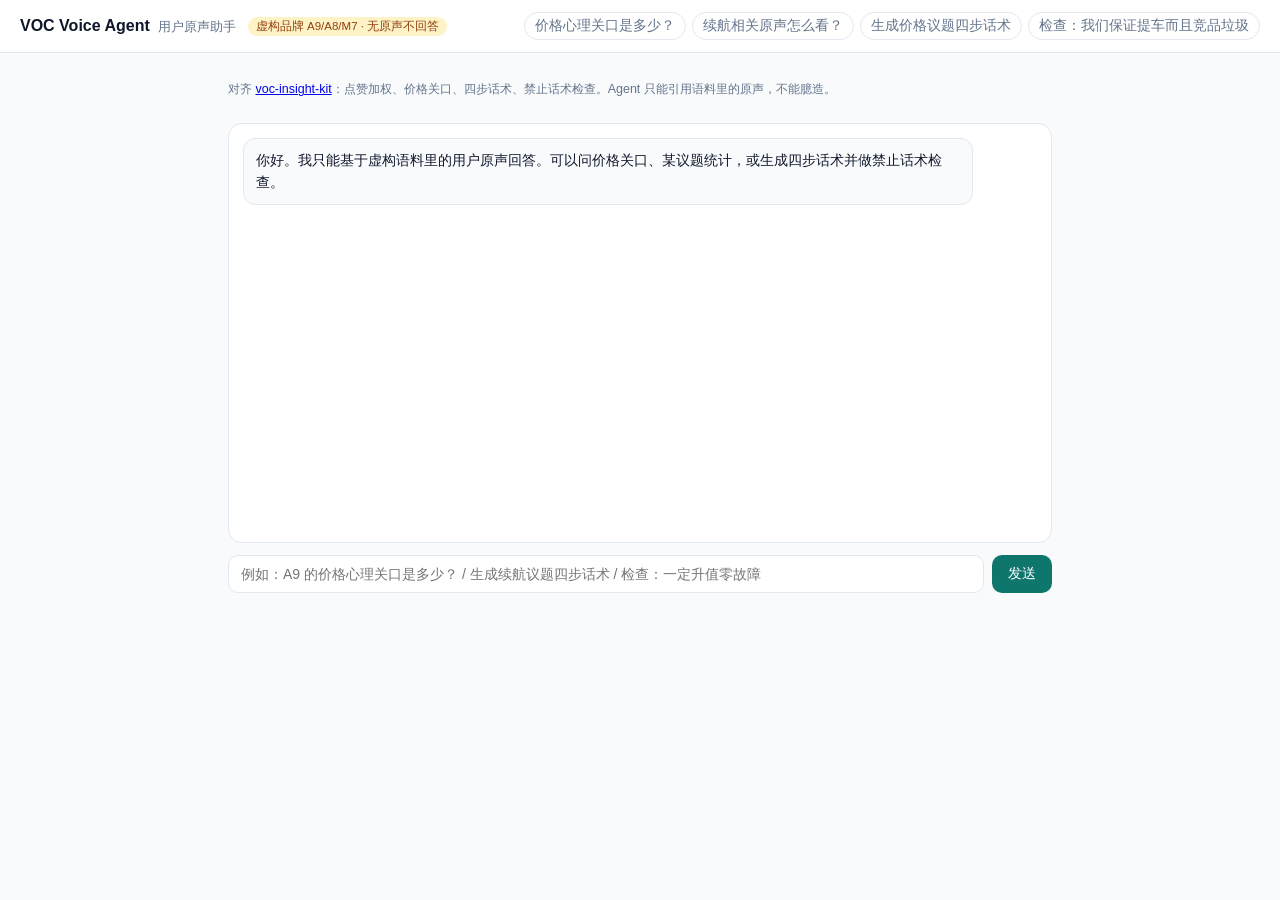
==== index.html @ c072f91a "Initial public replica with synthetic data Co-authored-by: Cursor <cursoragent@cursor.com>" ====
<!DOCTYPE html>
<html lang="zh-CN">
<head>
<meta charset="UTF-8"/>
<meta name="viewport" content="width=device-width, initial-scale=1"/>
<title>VOC Voice Agent · 用户原声助手</title>
<link rel="stylesheet" href="src/style.css"/>
</head>
<body>
<header class="top">
  <div class="brand"><strong>VOC Voice Agent</strong><span>用户原声助手</span></div>
  <span class="badge">虚构品牌 A9/A8/M7 · 无原声不回答</span>
  <div class="chips" id="chips"></div>
</header>
<main>
  <p class="hint">对齐 <a href="https://github.com/annawzhang/voc-insight-kit">voc-insight-kit</a>：点赞加权、价格关口、四步话术、禁止话术检查。Agent 只能引用语料里的原声，不能臆造。</p>
  <div class="log" id="log"></div>
  <form class="composer" id="form">
    <input id="q" placeholder="例如：A9 的价格心理关口是多少？ / 生成续航议题四步话术 / 检查：一定升值零故障" autocomplete="off"/>
    <button type="submit">发送</button>
  </form>
</main>
<script src="src/data.js"></script>
<script src="src/engine.js"></script>
<script src="src/app.js"></script>
</body>
</html>
---- src/style.css ----
:root { --text:#0f172a; --muted:#64748b; --border:#e2e8f0; --accent:#0f766e; --bg:#f8fafc; --user:#ecfdf5; }
* { box-sizing:border-box; }
body { margin:0; font-family:-apple-system,BlinkMacSystemFont,"PingFang SC","Microsoft YaHei",sans-serif; background:var(--bg); color:var(--text); font-size:14px; }
.top { display:flex; align-items:center; gap:12px; padding:12px 20px; background:#fff; border-bottom:1px solid var(--border); flex-wrap:wrap; }
.brand strong { font-size:1rem; } .brand span { color:var(--muted); font-size:0.82rem; margin-left:8px; }
.badge { background:#fef3c7; color:#92400e; border-radius:999px; padding:2px 8px; font-size:0.72rem; }
.chips { display:flex; gap:6px; flex-wrap:wrap; margin-left:auto; }
.chips button { border:1px solid var(--border); background:#fff; border-radius:999px; padding:4px 10px; cursor:pointer; font:inherit; color:var(--muted); }
.chips button:hover { border-color:#99f6e4; color:var(--accent); }
main { max-width:860px; margin:0 auto; padding:16px 18px 40px; display:grid; gap:12px; }
.log { background:#fff; border:1px solid var(--border); border-radius:14px; min-height:420px; padding:14px; display:flex; flex-direction:column; gap:10px; }
.msg { max-width:92%; padding:10px 12px; border-radius:12px; white-space:pre-wrap; line-height:1.55; font-size:0.9rem; }
.msg.user { align-self:flex-end; background:var(--user); }
.msg.bot { align-self:flex-start; background:#f8fafc; border:1px solid var(--border); }
.msg .err { color:#b91c1c; }
.cites { margin-top:8px; padding-top:8px; border-top:1px dashed var(--border); font-size:0.78rem; color:#334155; }
.cites div { margin:4px 0; }
.cites mark { background:#ccfbf1; color:#115e59; padding:0 2px; border-radius:3px; }
.composer { display:flex; gap:8px; }
.composer input { flex:1; border:1px solid var(--border); border-radius:10px; padding:10px 12px; font:inherit; }
.composer button { border:none; background:var(--accent); color:#fff; border-radius:10px; padding:10px 16px; cursor:pointer; font:inherit; }
.hint { color:var(--muted); font-size:0.78rem; }
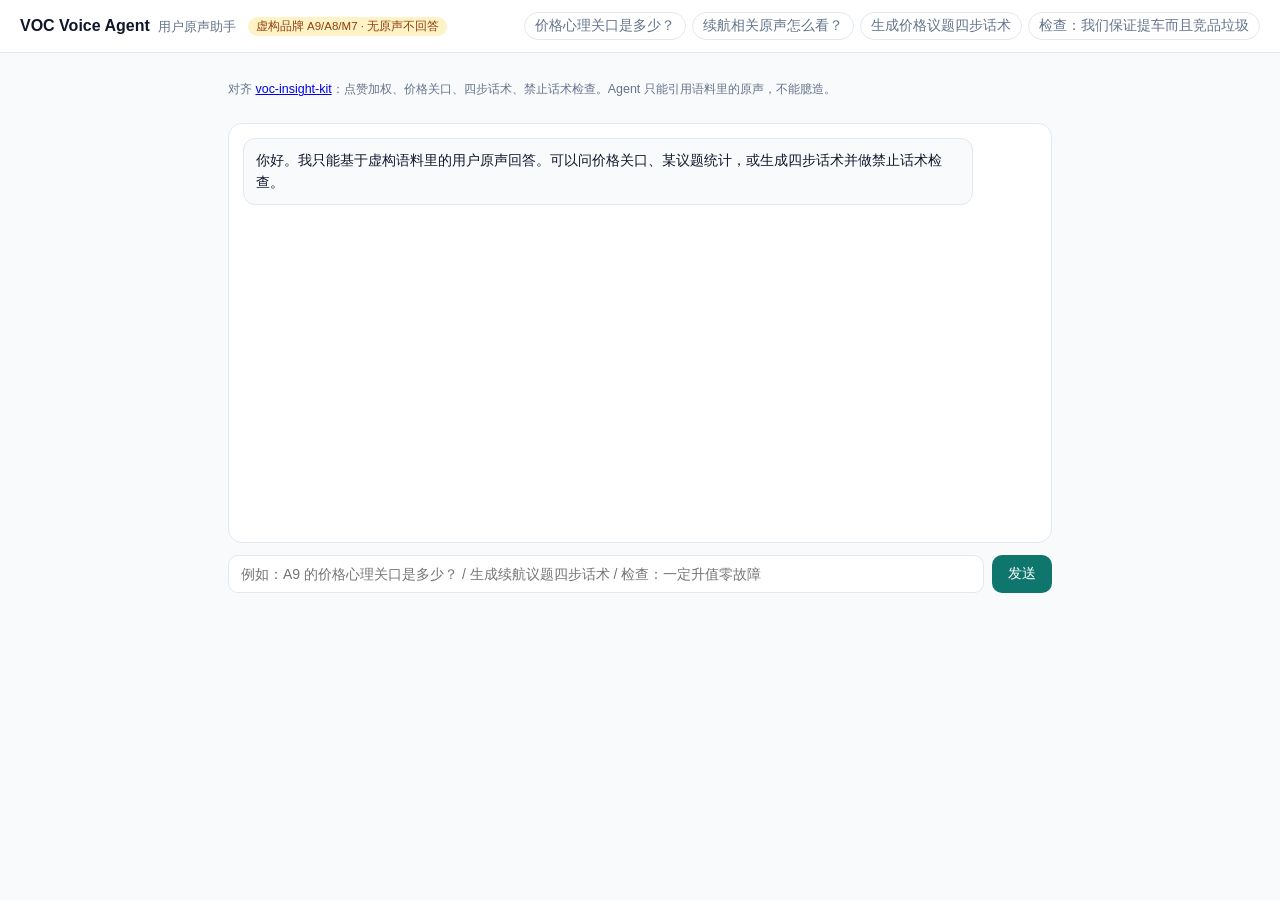
==== commit d4c79566: "Bust Pages cache for engine intent fix Co-authored-by: Cursor <cursoragent@cursor.com>" ====
--- a/index.html
+++ b/index.html
@@ -20,8 +20,8 @@
     <button type="submit">发送</button>
   </form>
 </main>
-<script src="src/data.js"></script>
-<script src="src/engine.js"></script>
-<script src="src/app.js"></script>
+<script src="src/data.js?v=2"></script>
+<script src="src/engine.js?v=2"></script>
+<script src="src/app.js?v=2"></script>
 </body>
 </html>
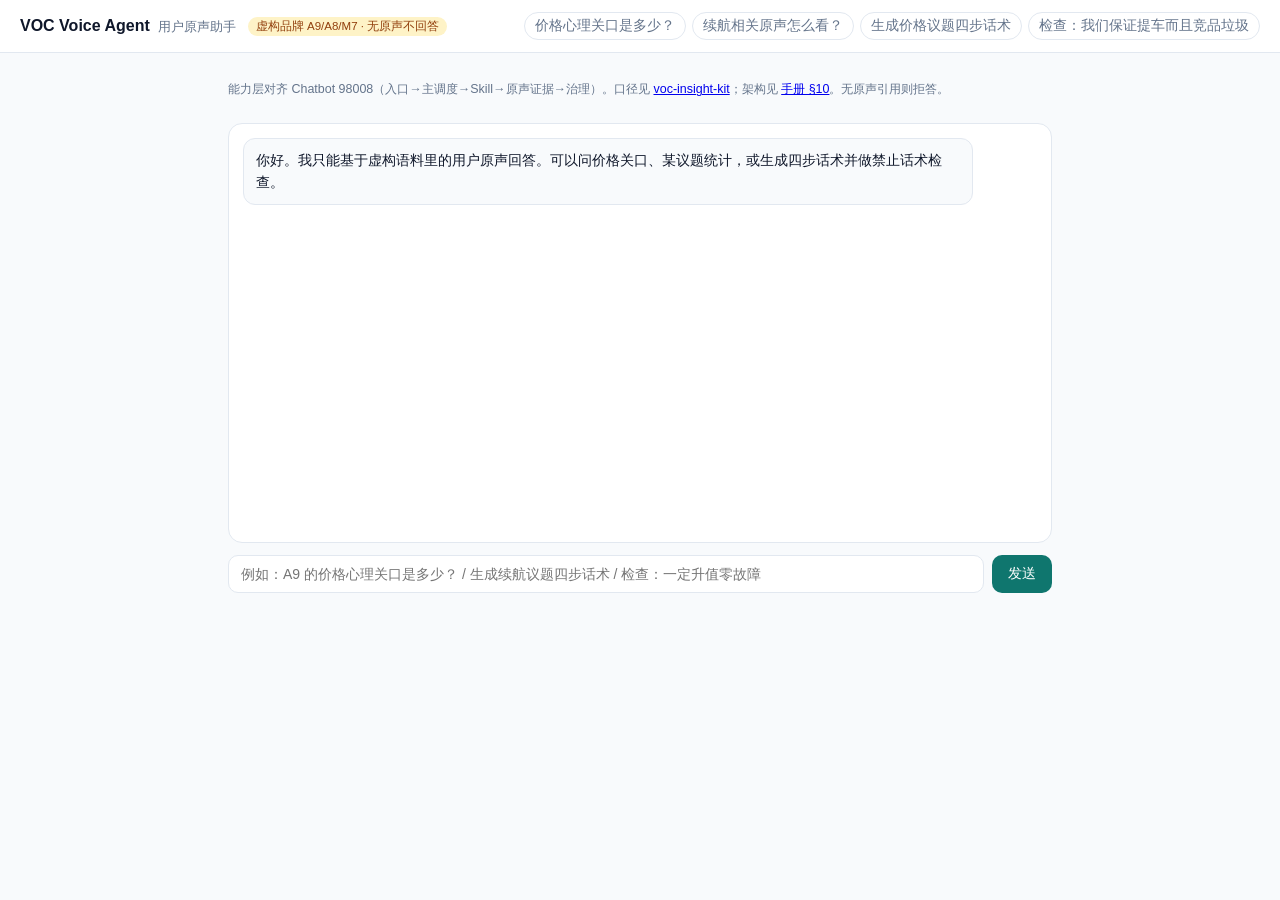
==== commit c41f3337: "Document VOC Agent capability layers parallel to 98008. Co-authored-by: Cursor <cursoragent@cursor.c" ====
--- a/index.html
+++ b/index.html
@@ -13,7 +13,7 @@
   <div class="chips" id="chips"></div>
 </header>
 <main>
-  <p class="hint">对齐 <a href="https://github.com/annawzhang/voc-insight-kit">voc-insight-kit</a>：点赞加权、价格关口、四步话术、禁止话术检查。Agent 只能引用语料里的原声，不能臆造。</p>
+  <p class="hint">能力层对齐 Chatbot 98008（入口→主调度→Skill→原声证据→治理）。口径见 <a href="https://github.com/annawzhang/voc-insight-kit">voc-insight-kit</a>；架构见 <a href="https://annawzhang.github.io/people-product-handbook/sections/10-agent-capability.html">手册 §10</a>。无原声引用则拒答。</p>
   <div class="log" id="log"></div>
   <form class="composer" id="form">
     <input id="q" placeholder="例如：A9 的价格心理关口是多少？ / 生成续航议题四步话术 / 检查：一定升值零故障" autocomplete="off"/>
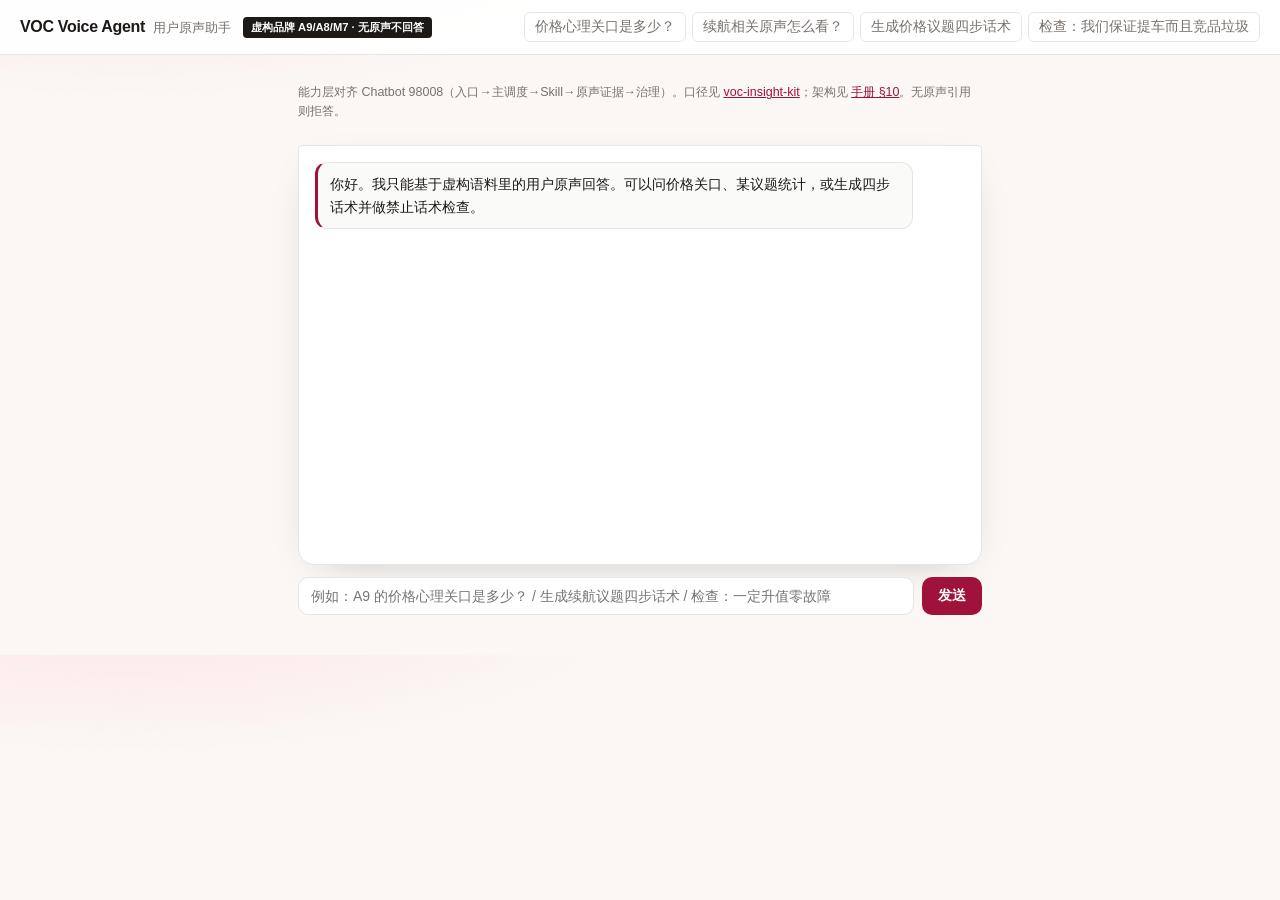
==== commit c8769f6d: "Restyle VOC Agent UI away from shared teal handbook look. Co-authored-by: Cursor <cursoragent@cursor" ====
--- a/index.html
+++ b/index.html
@@ -4,7 +4,7 @@
 <meta charset="UTF-8"/>
 <meta name="viewport" content="width=device-width, initial-scale=1"/>
 <title>VOC Voice Agent · 用户原声助手</title>
-<link rel="stylesheet" href="src/style.css"/>
+<link rel="stylesheet" href="src/style.css?v=3"/>
 </head>
 <body>
 <header class="top">
--- a/src/style.css
+++ b/src/style.css
@@ -1,22 +1,72 @@
-:root { --text:#0f172a; --muted:#64748b; --border:#e2e8f0; --accent:#0f766e; --bg:#f8fafc; --user:#ecfdf5; }
-* { box-sizing:border-box; }
-body { margin:0; font-family:-apple-system,BlinkMacSystemFont,"PingFang SC","Microsoft YaHei",sans-serif; background:var(--bg); color:var(--text); font-size:14px; }
-.top { display:flex; align-items:center; gap:12px; padding:12px 20px; background:#fff; border-bottom:1px solid var(--border); flex-wrap:wrap; }
-.brand strong { font-size:1rem; } .brand span { color:var(--muted); font-size:0.82rem; margin-left:8px; }
-.badge { background:#fef3c7; color:#92400e; border-radius:999px; padding:2px 8px; font-size:0.72rem; }
-.chips { display:flex; gap:6px; flex-wrap:wrap; margin-left:auto; }
-.chips button { border:1px solid var(--border); background:#fff; border-radius:999px; padding:4px 10px; cursor:pointer; font:inherit; color:var(--muted); }
-.chips button:hover { border-color:#99f6e4; color:var(--accent); }
-main { max-width:860px; margin:0 auto; padding:16px 18px 40px; display:grid; gap:12px; }
-.log { background:#fff; border:1px solid var(--border); border-radius:14px; min-height:420px; padding:14px; display:flex; flex-direction:column; gap:10px; }
-.msg { max-width:92%; padding:10px 12px; border-radius:12px; white-space:pre-wrap; line-height:1.55; font-size:0.9rem; }
-.msg.user { align-self:flex-end; background:var(--user); }
-.msg.bot { align-self:flex-start; background:#f8fafc; border:1px solid var(--border); }
-.msg .err { color:#b91c1c; }
-.cites { margin-top:8px; padding-top:8px; border-top:1px dashed var(--border); font-size:0.78rem; color:#334155; }
-.cites div { margin:4px 0; }
-.cites mark { background:#ccfbf1; color:#115e59; padding:0 2px; border-radius:3px; }
-.composer { display:flex; gap:8px; }
-.composer input { flex:1; border:1px solid var(--border); border-radius:10px; padding:10px 12px; font:inherit; }
-.composer button { border:none; background:var(--accent); color:#fff; border-radius:10px; padding:10px 16px; cursor:pointer; font:inherit; }
-.hint { color:var(--muted); font-size:0.78rem; }
+:root {
+  --text: #1c1917;
+  --muted: #78716c;
+  --border: #e7e5e4;
+  --accent: #9f1239;
+  --accent-soft: #fff1f2;
+  --bg: #faf7f5;
+  --user: #fff1f2;
+  --bot: #1c1917;
+}
+* { box-sizing: border-box; }
+body {
+  margin: 0;
+  font-family: "PingFang SC", "Hiragino Sans GB", "Microsoft YaHei", sans-serif;
+  background:
+    radial-gradient(ellipse 80% 50% at 10% -10%, #ffe4e6 0%, transparent 50%),
+    var(--bg);
+  color: var(--text);
+  font-size: 14px;
+}
+.top {
+  display: flex; align-items: center; gap: 12px; padding: 12px 20px;
+  background: rgba(255,255,255,0.92); border-bottom: 1px solid var(--border);
+  flex-wrap: wrap; backdrop-filter: blur(8px);
+}
+.brand strong { font-size: 1rem; letter-spacing: -0.02em; }
+.brand span { color: var(--muted); font-size: 0.82rem; margin-left: 8px; }
+.badge {
+  background: #1c1917; color: #fafaf9; border-radius: 4px;
+  padding: 3px 8px; font-size: 0.7rem; font-weight: 600;
+}
+.chips { display: flex; gap: 6px; flex-wrap: wrap; margin-left: auto; }
+.chips button {
+  border: 1px solid var(--border); background: #fff; border-radius: 6px;
+  padding: 5px 10px; cursor: pointer; font: inherit; color: var(--muted);
+}
+.chips button:hover { border-color: var(--accent); color: var(--accent); background: var(--accent-soft); }
+main { max-width: 720px; margin: 0 auto; padding: 16px 18px 40px; display: grid; gap: 12px; }
+.hint { color: var(--muted); font-size: 0.78rem; line-height: 1.5; }
+.hint a { color: var(--accent); }
+.log {
+  background: #fff; border: 1px solid var(--border); border-radius: 4px 4px 16px 16px;
+  min-height: 420px; padding: 16px; display: flex; flex-direction: column; gap: 12px;
+  box-shadow: 0 12px 40px -24px rgba(28,25,23,0.35);
+}
+.msg {
+  max-width: 92%; padding: 10px 12px; border-radius: 12px;
+  white-space: pre-wrap; line-height: 1.55; font-size: 0.9rem;
+}
+.msg.user { align-self: flex-end; background: var(--user); border: 1px solid #fecdd3; }
+.msg.bot {
+  align-self: flex-start; background: #fafaf9; border: 1px solid var(--border);
+  border-left: 3px solid var(--accent);
+}
+.msg .err { color: #9f1239; font-weight: 600; }
+.cites {
+  margin-top: 8px; padding-top: 8px; border-top: 1px dashed var(--border);
+  font-size: 0.78rem; color: #44403c;
+  font-family: "Songti SC", "Noto Serif SC", Georgia, serif;
+}
+.cites div { margin: 4px 0; }
+.cites mark { background: #ffe4e6; color: #9f1239; padding: 0 3px; border-radius: 2px; font-family: inherit; }
+.composer { display: flex; gap: 8px; }
+.composer input {
+  flex: 1; border: 1px solid var(--border); border-radius: 10px;
+  padding: 10px 12px; font: inherit; background: #fff;
+}
+.composer input:focus { outline: 2px solid #fecdd3; border-color: var(--accent); }
+.composer button {
+  border: none; background: var(--accent); color: #fff; border-radius: 10px;
+  padding: 10px 16px; cursor: pointer; font: inherit; font-weight: 600;
+}
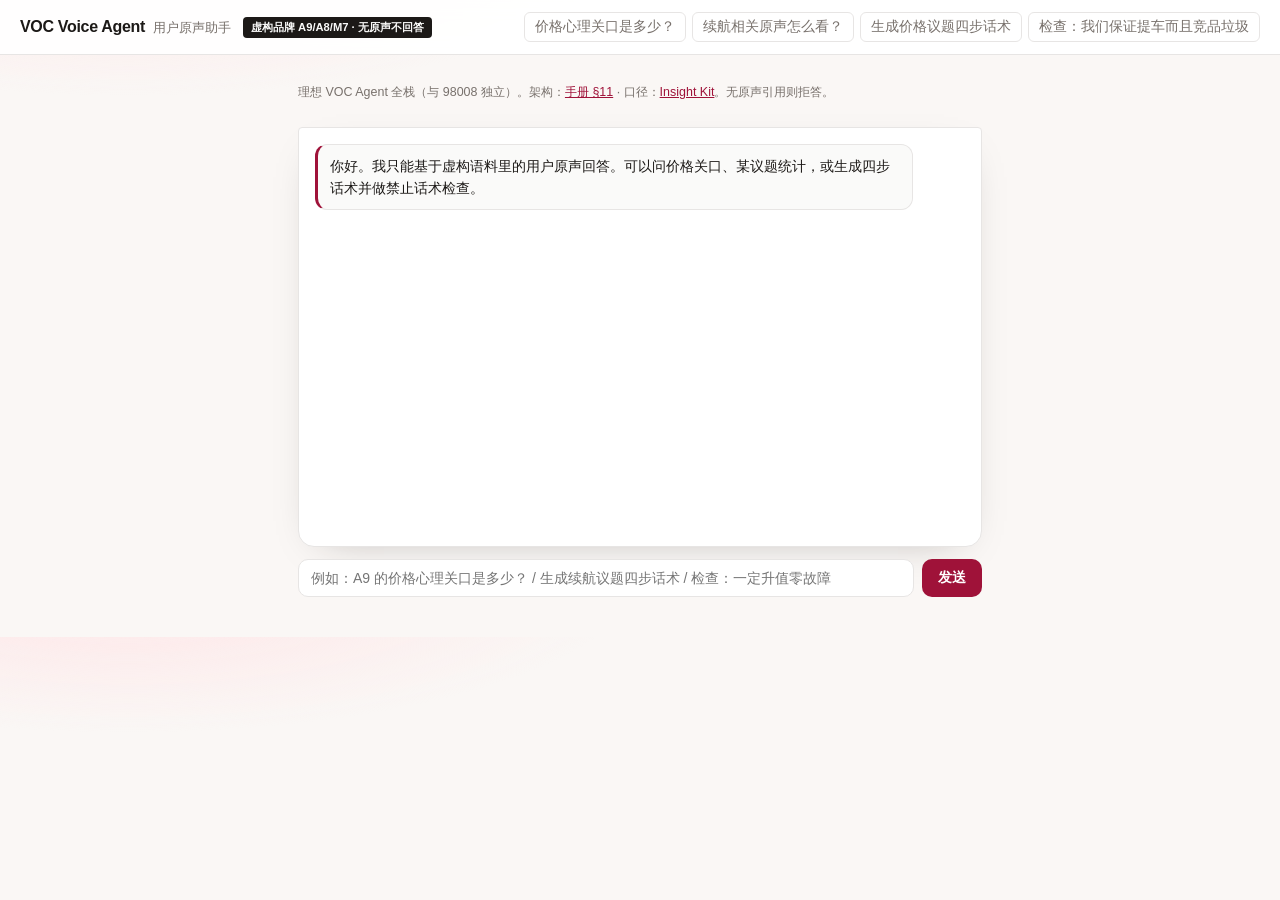
==== commit f0037aa5: "Point VOC docs to dedicated handbook §11, not shared 98008 page. Co-authored-by: Cursor <cursoragent" ====
--- a/index.html
+++ b/index.html
@@ -13,7 +13,7 @@
   <div class="chips" id="chips"></div>
 </header>
 <main>
-  <p class="hint">能力层对齐 Chatbot 98008（入口→主调度→Skill→原声证据→治理）。口径见 <a href="https://github.com/annawzhang/voc-insight-kit">voc-insight-kit</a>；架构见 <a href="https://annawzhang.github.io/people-product-handbook/sections/10-agent-capability.html">手册 §10</a>。无原声引用则拒答。</p>
+  <p class="hint">理想 VOC Agent 全栈（与 98008 独立）。架构：<a href="https://annawzhang.github.io/people-product-handbook/sections/11-voc-agent.html">手册 §11</a> · 口径：<a href="https://github.com/annawzhang/voc-insight-kit">Insight Kit</a>。无原声引用则拒答。</p>
   <div class="log" id="log"></div>
   <form class="composer" id="form">
     <input id="q" placeholder="例如：A9 的价格心理关口是多少？ / 生成续航议题四步话术 / 检查：一定升值零故障" autocomplete="off"/>
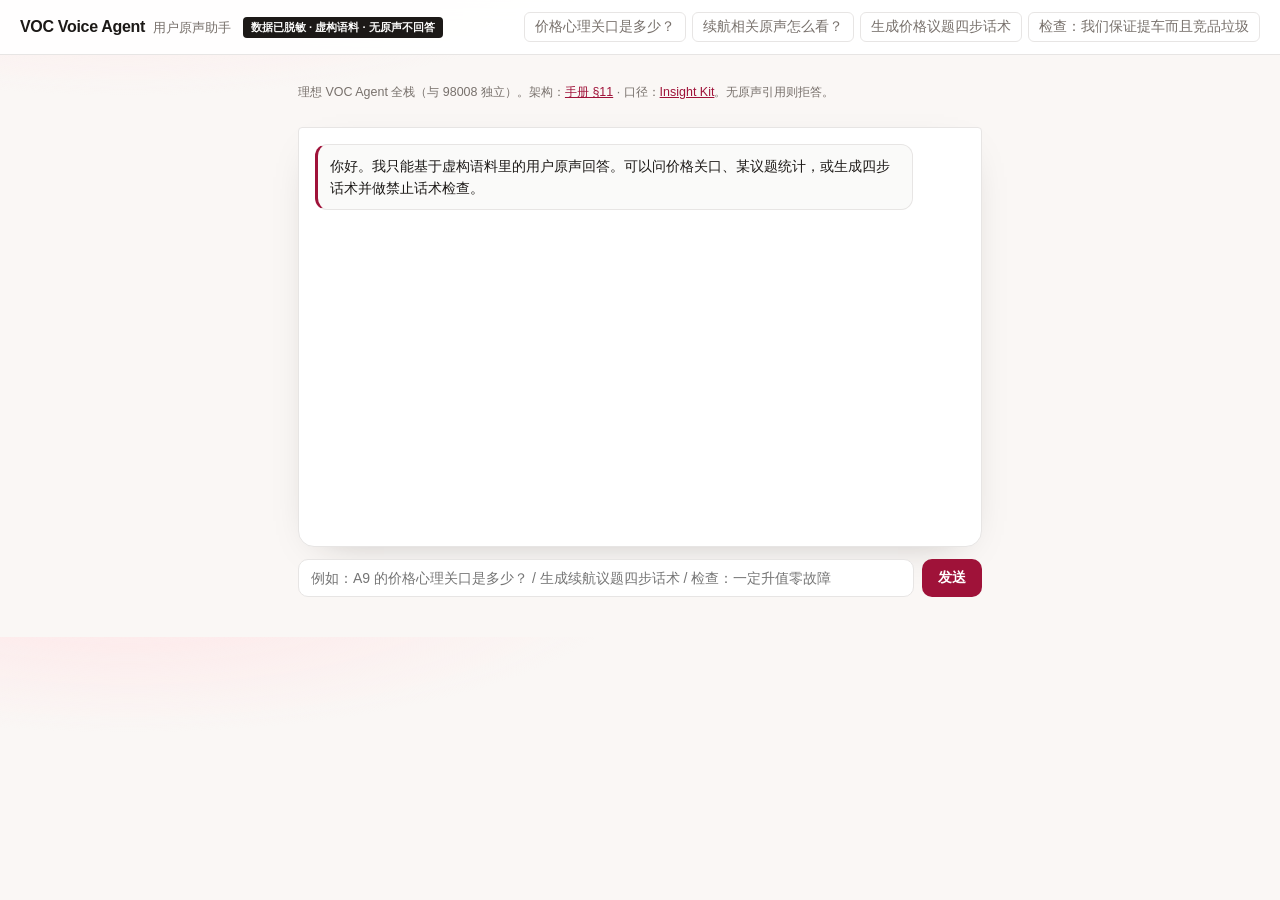
==== commit 2089f065: "Banner desensitized fictional corpus on VOC Agent. Co-authored-by: Cursor <cursoragent@cursor.com>" ====
--- a/index.html
+++ b/index.html
@@ -9,7 +9,7 @@
 <body>
 <header class="top">
   <div class="brand"><strong>VOC Voice Agent</strong><span>用户原声助手</span></div>
-  <span class="badge">虚构品牌 A9/A8/M7 · 无原声不回答</span>
+  <span class="badge">数据已脱敏 · 虚构语料 · 无原声不回答</span>
   <div class="chips" id="chips"></div>
 </header>
 <main>
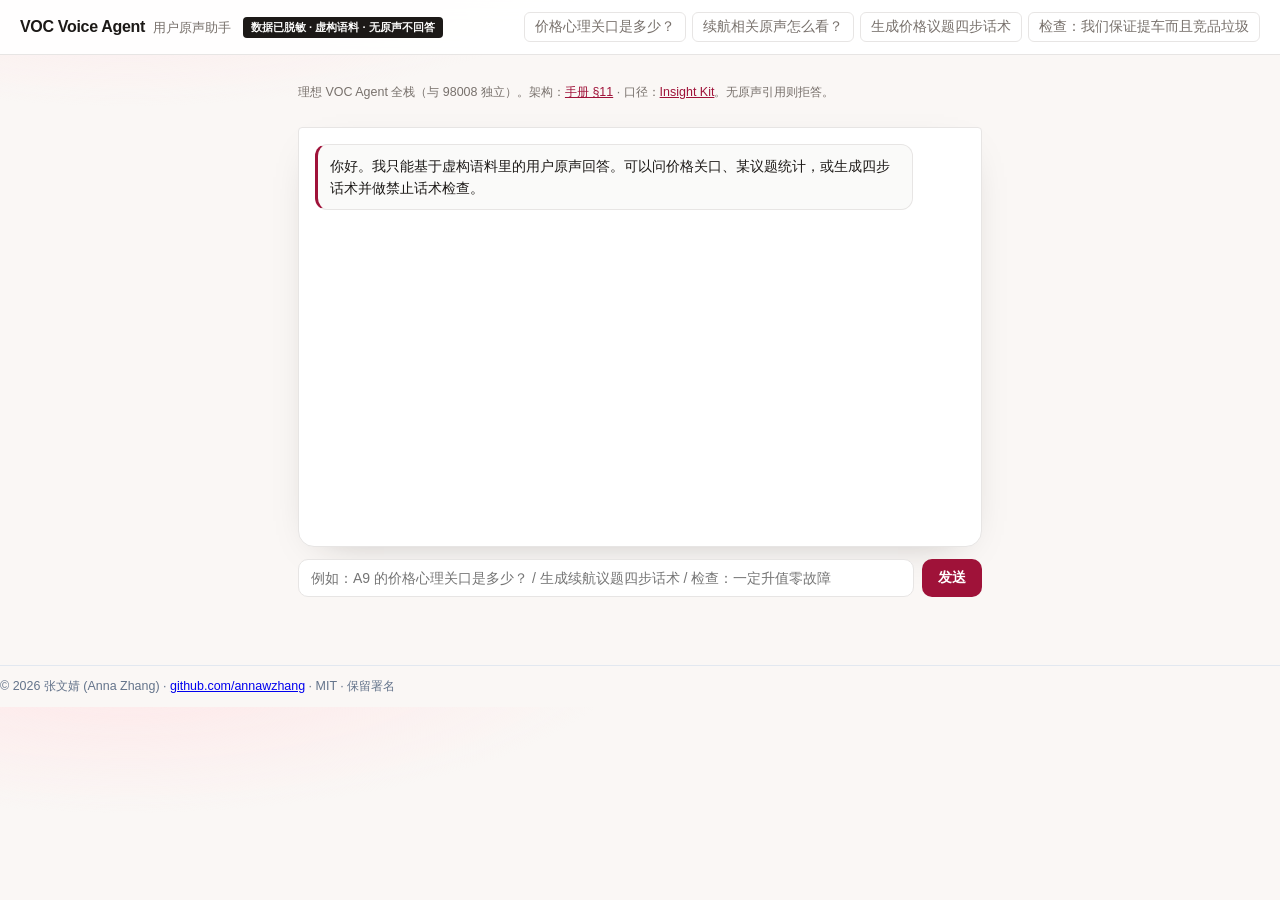
==== commit 9dd5e88e: "Add MIT LICENSE, copyright blurb, and Pages attribution footer. Co-authored-by: Cursor <cursoragent@" ====
--- a/index.html
+++ b/index.html
@@ -23,5 +23,6 @@
 <script src="src/data.js?v=2"></script>
 <script src="src/engine.js?v=2"></script>
 <script src="src/app.js?v=2"></script>
+<p class="anna-copyright" style="margin-top:28px;padding-top:12px;border-top:1px solid #e2e8f0;color:#64748b;font-size:0.78rem;">© 2026 张文婧 (Anna Zhang) · <a href="https://github.com/annawzhang">github.com/annawzhang</a> · MIT · 保留署名</p>
 </body>
 </html>
